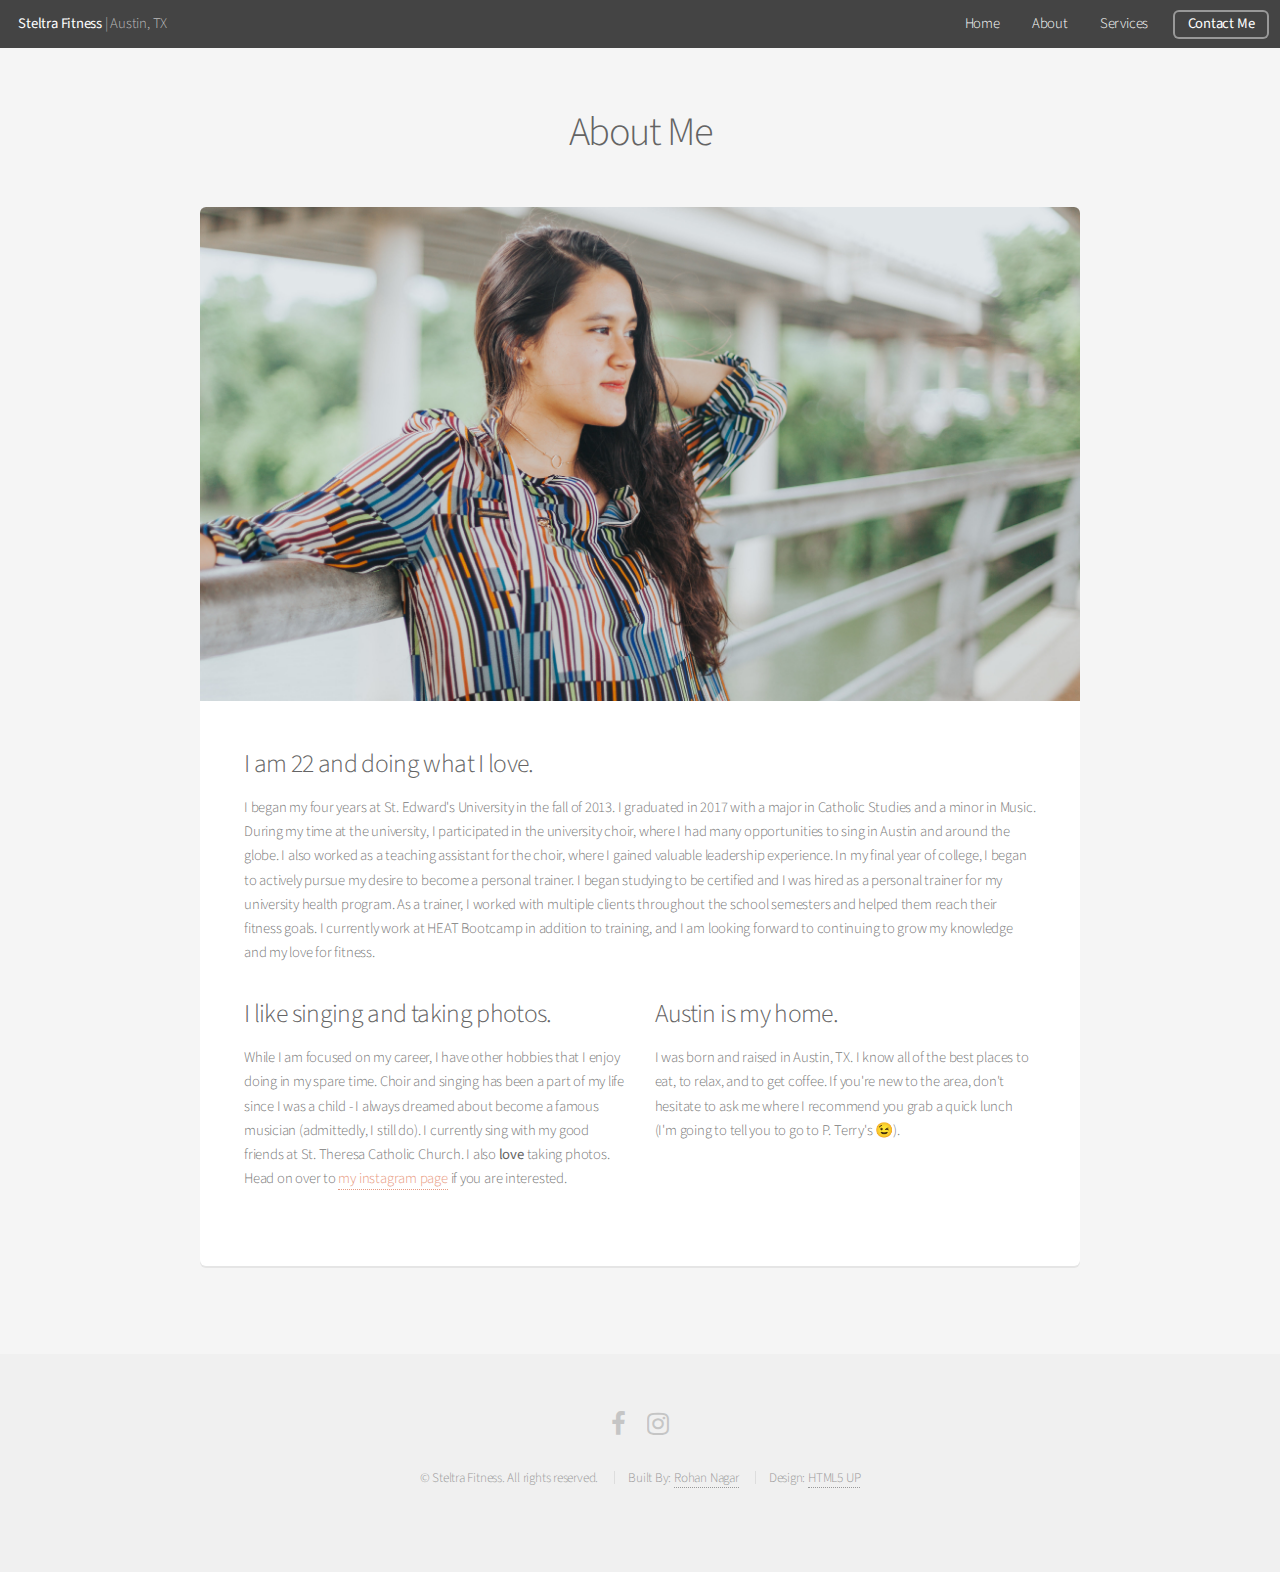
==== about.html @ d009f989 "Start on about and contact pages" ====
<!DOCTYPE HTML>
<!--
	Alpha by HTML5 UP
	html5up.net | @ajlkn
	Free for personal and commercial use under the CCA 3.0 license (html5up.net/license)
-->
<html>
	<head>
		<title>About | Steltra Fitness</title>
		<meta charset="utf-8" />
		<meta name="viewport" content="width=device-width, initial-scale=1" />
		<!--[if lte IE 8]><script src="assets/js/ie/html5shiv.js"></script><![endif]-->
		<link rel="stylesheet" href="assets/css/main.css" />
		<!--[if lte IE 8]><link rel="stylesheet" href="assets/css/ie8.css" /><![endif]-->
	</head>
	<body>
		<div id="page-wrapper">

			<!-- Header -->
				<header id="header">
					<h1><a href="index.html">Steltra Fitness</a> | Austin, TX</h1>
					<nav id="nav">
						<ul>
							<li><a href="index.html">Home</a></li>
							<li><a href="about.html">About</a></li>
							<li><a href="index.html">Services</a></li>
							<li><a href="contact.html" class="button">Contact Me</a></li>
						</ul>
					</nav>
				</header>

			<!-- Main -->
				<section id="main" class="container">
					<header>
						<h2>About Me</h2>
					</header>
					<div class="box">
						<span class="image featured"><img src="images/about.jpg" alt="" /></span>
						<h3>I am 22 and doing what I love.</h3>
						<p>I began my four years at St. Edward's University in the fall of 2013. I graduated in 2017 with a major in Catholic Studies and a minor in Music. During my time at the university, I participated in the university choir, where I had many opportunities to sing in Austin and around the globe. I also worked as a teaching assistant for the choir, where I gained valuable leadership experience. In my final year of college, I began to actively pursue my desire to become a personal trainer. I began studying to be certified and I was hired as a personal trainer for my university health program. As a trainer, I worked with multiple clients throughout the school semesters and helped them reach their fitness goals. I currently work at HEAT Bootcamp in addition to training, and I am looking forward to continuing to grow my knowledge and my love for fitness.</p>
						<div class="row">
							<div class="6u 12u(mobilep)">
								<h3>I like singing and taking photos.</h3>
								<p>While I am focused on my career, I have other hobbies that I enjoy doing in my spare time. Choir and singing has been a part of my life since I was a child - I always dreamed about become a famous musician (admittedly, I still do). I currently sing with my good friends at St. Theresa Catholic Church. I also <b>love</b> taking photos. Head on over to <a href="https://www.instagram.com/steltrafitness/">my instagram page</a> if you are interested.</p>
							</div>
							<div class="6u 12u(mobilep)">
								<h3>Austin is my home.</h3>
								<p>I was born and raised in Austin, TX. I know all of the best places to eat, to relax, and to get coffee. If you're new to the area, don't hesitate to ask me where I recommend you grab a quick lunch (I'm going to tell you to go to P. Terry's 😉).</p>
							</div>
						</div>
					</div>
				</section>

			<!-- Footer -->
				<footer id="footer">
					<ul class="icons">
						<li><a href="https://www.facebook.com/steltrafitness/" target="blank" class="icon fa-facebook"><span class="label">Facebook</span></a></li>
						<li><a href="https://www.instagram.com/steltrafitness/" target="blank" class="icon fa-instagram"><span class="label">Instagram</span></a></li>
					</ul>
					<ul class="copyright">
						<li>&copy; Steltra Fitness. All rights reserved.</li>
						<li>Built By: <a href="http://rohannagar.github.io">Rohan Nagar</a></li>
						<li>Design: <a href="http://html5up.net">HTML5 UP</a></li>
					</ul>
				</footer>

		</div>

		<!-- Scripts -->
			<script src="assets/js/jquery.min.js"></script>
			<script src="assets/js/jquery.dropotron.min.js"></script>
			<script src="assets/js/jquery.scrollgress.min.js"></script>
			<script src="assets/js/skel.min.js"></script>
			<script src="assets/js/util.js"></script>
			<!--[if lte IE 8]><script src="assets/js/ie/respond.min.js"></script><![endif]-->
			<script src="assets/js/main.js"></script>

	</body>
</html>
---- assets/css/main.css ----
@import url("font-awesome.min.css");
@import url("https://fonts.googleapis.com/css?family=Source+Sans+Pro:300,400,300italic,400italic");

/*
	Alpha by HTML5 UP
	html5up.net | @ajlkn
	Free for personal and commercial use under the CCA 3.0 license (html5up.net/license)
*/

/* Reset */

	html, body, div, span, applet, object, iframe, h1, h2, h3, h4, h5, h6, p, blockquote, pre, a, abbr, acronym, address, big, cite, code, del, dfn, em, img, ins, kbd, q, s, samp, small, strike, strong, sub, sup, tt, var, b, u, i, center, dl, dt, dd, ol, ul, li, fieldset, form, label, legend, table, caption, tbody, tfoot, thead, tr, th, td, article, aside, canvas, details, embed, figure, figcaption, footer, header, hgroup, menu, nav, output, ruby, section, summary, time, mark, audio, video {
		margin: 0;
		padding: 0;
		border: 0;
		font-size: 100%;
		font: inherit;
		vertical-align: baseline;
	}

	article, aside, details, figcaption, figure, footer, header, hgroup, menu, nav, section {
		display: block;
	}

	body {
		line-height: 1;
	}

	ol, ul {
		list-style: none;
	}

	blockquote, q {
		quotes: none;
	}

	blockquote:before, blockquote:after, q:before, q:after {
		content: '';
		content: none;
	}

	table {
		border-collapse: collapse;
		border-spacing: 0;
	}

	body {
		-webkit-text-size-adjust: none;
	}

/* Box Model */

	*, *:before, *:after {
		-moz-box-sizing: border-box;
		-webkit-box-sizing: border-box;
		box-sizing: border-box;
	}

/* Containers */

	.container {
		margin-left: auto;
		margin-right: auto;
	}

	.container.\31 25\25 {
		width: 100%;
		max-width: 75em;
		min-width: 60em;
	}

	.container.\37 5\25 {
		width: 45em;
	}

	.container.\35 0\25 {
		width: 30em;
	}

	.container.\32 5\25 {
		width: 15em;
	}

	.container {
		width: 60em;
	}

	@media screen and (max-width: 1680px) {

		.container.\31 25\25 {
			width: 100%;
			max-width: 75em;
			min-width: 60em;
		}

		.container.\37 5\25 {
			width: 45em;
		}

		.container.\35 0\25 {
			width: 30em;
		}

		.container.\32 5\25 {
			width: 15em;
		}

		.container {
			width: 60em;
		}

	}

	@media screen and (max-width: 1280px) {

		.container.\31 25\25 {
			width: 100%;
			max-width: 75em;
			min-width: 60em;
		}

		.container.\37 5\25 {
			width: 45em;
		}

		.container.\35 0\25 {
			width: 30em;
		}

		.container.\32 5\25 {
			width: 15em;
		}

		.container {
			width: 60em;
		}

	}

	@media screen and (max-width: 980px) {

		.container.\31 25\25 {
			width: 100%;
			max-width: 112.5%;
			min-width: 90%;
		}

		.container.\37 5\25 {
			width: 67.5%;
		}

		.container.\35 0\25 {
			width: 45%;
		}

		.container.\32 5\25 {
			width: 22.5%;
		}

		.container {
			width: 90%;
		}

	}

	@media screen and (max-width: 840px) {

		.container.\31 25\25 {
			width: 100%;
			max-width: 112.5%;
			min-width: 90%;
		}

		.container.\37 5\25 {
			width: 67.5%;
		}

		.container.\35 0\25 {
			width: 45%;
		}

		.container.\32 5\25 {
			width: 22.5%;
		}

		.container {
			width: 90% !important;
		}

	}

	@media screen and (max-width: 736px) {

		.container.\31 25\25 {
			width: 100%;
			max-width: 125%;
			min-width: 100%;
		}

		.container.\37 5\25 {
			width: 75%;
		}

		.container.\35 0\25 {
			width: 50%;
		}

		.container.\32 5\25 {
			width: 25%;
		}

		.container {
			width: 100% !important;
		}

	}

	@media screen and (max-width: 480px) {

		.container.\31 25\25 {
			width: 100%;
			max-width: 125%;
			min-width: 100%;
		}

		.container.\37 5\25 {
			width: 75%;
		}

		.container.\35 0\25 {
			width: 50%;
		}

		.container.\32 5\25 {
			width: 25%;
		}

		.container {
			width: 100% !important;
		}

	}

/* Grid */

	.row {
		border-bottom: solid 1px transparent;
		-moz-box-sizing: border-box;
		-webkit-box-sizing: border-box;
		box-sizing: border-box;
	}

	.row > * {
		float: left;
		-moz-box-sizing: border-box;
		-webkit-box-sizing: border-box;
		box-sizing: border-box;
	}

	.row:after, .row:before {
		content: '';
		display: block;
		clear: both;
		height: 0;
	}

	.row.uniform > * > :first-child {
		margin-top: 0;
	}

	.row.uniform > * > :last-child {
		margin-bottom: 0;
	}

	.row.\30 \25 > * {
		padding: 0 0 0 0em;
	}

	.row.\30 \25 {
		margin: 0 0 -1px 0em;
	}

	.row.uniform.\30 \25 > * {
		padding: 0em 0 0 0em;
	}

	.row.uniform.\30 \25 {
		margin: 0em 0 -1px 0em;
	}

	.row > * {
		padding: 0 0 0 2em;
	}

	.row {
		margin: 0 0 -1px -2em;
	}

	.row.uniform > * {
		padding: 2em 0 0 2em;
	}

	.row.uniform {
		margin: -2em 0 -1px -2em;
	}

	.row.\32 00\25 > * {
		padding: 0 0 0 4em;
	}

	.row.\32 00\25 {
		margin: 0 0 -1px -4em;
	}

	.row.uniform.\32 00\25 > * {
		padding: 4em 0 0 4em;
	}

	.row.uniform.\32 00\25 {
		margin: -4em 0 -1px -4em;
	}

	.row.\31 50\25 > * {
		padding: 0 0 0 3em;
	}

	.row.\31 50\25 {
		margin: 0 0 -1px -3em;
	}

	.row.uniform.\31 50\25 > * {
		padding: 3em 0 0 3em;
	}

	.row.uniform.\31 50\25 {
		margin: -3em 0 -1px -3em;
	}

	.row.\35 0\25 > * {
		padding: 0 0 0 1em;
	}

	.row.\35 0\25 {
		margin: 0 0 -1px -1em;
	}

	.row.uniform.\35 0\25 > * {
		padding: 1em 0 0 1em;
	}

	.row.uniform.\35 0\25 {
		margin: -1em 0 -1px -1em;
	}

	.row.\32 5\25 > * {
		padding: 0 0 0 0.5em;
	}

	.row.\32 5\25 {
		margin: 0 0 -1px -0.5em;
	}

	.row.uniform.\32 5\25 > * {
		padding: 0.5em 0 0 0.5em;
	}

	.row.uniform.\32 5\25 {
		margin: -0.5em 0 -1px -0.5em;
	}

	.\31 2u, .\31 2u\24 {
		width: 100%;
		clear: none;
		margin-left: 0;
	}

	.\31 1u, .\31 1u\24 {
		width: 91.6666666667%;
		clear: none;
		margin-left: 0;
	}

	.\31 0u, .\31 0u\24 {
		width: 83.3333333333%;
		clear: none;
		margin-left: 0;
	}

	.\39 u, .\39 u\24 {
		width: 75%;
		clear: none;
		margin-left: 0;
	}

	.\38 u, .\38 u\24 {
		width: 66.6666666667%;
		clear: none;
		margin-left: 0;
	}

	.\37 u, .\37 u\24 {
		width: 58.3333333333%;
		clear: none;
		margin-left: 0;
	}

	.\36 u, .\36 u\24 {
		width: 50%;
		clear: none;
		margin-left: 0;
	}

	.\35 u, .\35 u\24 {
		width: 41.6666666667%;
		clear: none;
		margin-left: 0;
	}

	.\34 u, .\34 u\24 {
		width: 33.3333333333%;
		clear: none;
		margin-left: 0;
	}

	.\33 u, .\33 u\24 {
		width: 25%;
		clear: none;
		margin-left: 0;
	}

	.\32 u, .\32 u\24 {
		width: 16.6666666667%;
		clear: none;
		margin-left: 0;
	}

	.\31 u, .\31 u\24 {
		width: 8.3333333333%;
		clear: none;
		margin-left: 0;
	}

	.\31 2u\24 + *,
	.\31 1u\24 + *,
	.\31 0u\24 + *,
	.\39 u\24 + *,
	.\38 u\24 + *,
	.\37 u\24 + *,
	.\36 u\24 + *,
	.\35 u\24 + *,
	.\34 u\24 + *,
	.\33 u\24 + *,
	.\32 u\24 + *,
	.\31 u\24 + * {
		clear: left;
	}

	.\-11u {
		margin-left: 91.66667%;
	}

	.\-10u {
		margin-left: 83.33333%;
	}

	.\-9u {
		margin-left: 75%;
	}

	.\-8u {
		margin-left: 66.66667%;
	}

	.\-7u {
		margin-left: 58.33333%;
	}

	.\-6u {
		margin-left: 50%;
	}

	.\-5u {
		margin-left: 41.66667%;
	}

	.\-4u {
		margin-left: 33.33333%;
	}

	.\-3u {
		margin-left: 25%;
	}

	.\-2u {
		margin-left: 16.66667%;
	}

	.\-1u {
		margin-left: 8.33333%;
	}

	@media screen and (max-width: 1680px) {

		.row > * {
			padding: 0 0 0 2em;
		}

		.row {
			margin: 0 0 -1px -2em;
		}

		.row.uniform > * {
			padding: 2em 0 0 2em;
		}

		.row.uniform {
			margin: -2em 0 -1px -2em;
		}

		.row.\32 00\25 > * {
			padding: 0 0 0 4em;
		}

		.row.\32 00\25 {
			margin: 0 0 -1px -4em;
		}

		.row.uniform.\32 00\25 > * {
			padding: 4em 0 0 4em;
		}

		.row.uniform.\32 00\25 {
			margin: -4em 0 -1px -4em;
		}

		.row.\31 50\25 > * {
			padding: 0 0 0 3em;
		}

		.row.\31 50\25 {
			margin: 0 0 -1px -3em;
		}

		.row.uniform.\31 50\25 > * {
			padding: 3em 0 0 3em;
		}

		.row.uniform.\31 50\25 {
			margin: -3em 0 -1px -3em;
		}

		.row.\35 0\25 > * {
			padding: 0 0 0 1em;
		}

		.row.\35 0\25 {
			margin: 0 0 -1px -1em;
		}

		.row.uniform.\35 0\25 > * {
			padding: 1em 0 0 1em;
		}

		.row.uniform.\35 0\25 {
			margin: -1em 0 -1px -1em;
		}

		.row.\32 5\25 > * {
			padding: 0 0 0 0.5em;
		}

		.row.\32 5\25 {
			margin: 0 0 -1px -0.5em;
		}

		.row.uniform.\32 5\25 > * {
			padding: 0.5em 0 0 0.5em;
		}

		.row.uniform.\32 5\25 {
			margin: -0.5em 0 -1px -0.5em;
		}

		.\31 2u\28wide\29, .\31 2u\24\28wide\29 {
			width: 100%;
			clear: none;
			margin-left: 0;
		}

		.\31 1u\28wide\29, .\31 1u\24\28wide\29 {
			width: 91.6666666667%;
			clear: none;
			margin-left: 0;
		}

		.\31 0u\28wide\29, .\31 0u\24\28wide\29 {
			width: 83.3333333333%;
			clear: none;
			margin-left: 0;
		}

		.\39 u\28wide\29, .\39 u\24\28wide\29 {
			width: 75%;
			clear: none;
			margin-left: 0;
		}

		.\38 u\28wide\29, .\38 u\24\28wide\29 {
			width: 66.6666666667%;
			clear: none;
			margin-left: 0;
		}

		.\37 u\28wide\29, .\37 u\24\28wide\29 {
			width: 58.3333333333%;
			clear: none;
			margin-left: 0;
		}

		.\36 u\28wide\29, .\36 u\24\28wide\29 {
			width: 50%;
			clear: none;
			margin-left: 0;
		}

		.\35 u\28wide\29, .\35 u\24\28wide\29 {
			width: 41.6666666667%;
			clear: none;
			margin-left: 0;
		}

		.\34 u\28wide\29, .\34 u\24\28wide\29 {
			width: 33.3333333333%;
			clear: none;
			margin-left: 0;
		}

		.\33 u\28wide\29, .\33 u\24\28wide\29 {
			width: 25%;
			clear: none;
			margin-left: 0;
		}

		.\32 u\28wide\29, .\32 u\24\28wide\29 {
			width: 16.6666666667%;
			clear: none;
			margin-left: 0;
		}

		.\31 u\28wide\29, .\31 u\24\28wide\29 {
			width: 8.3333333333%;
			clear: none;
			margin-left: 0;
		}

		.\31 2u\24\28wide\29 + *,
		.\31 1u\24\28wide\29 + *,
		.\31 0u\24\28wide\29 + *,
		.\39 u\24\28wide\29 + *,
		.\38 u\24\28wide\29 + *,
		.\37 u\24\28wide\29 + *,
		.\36 u\24\28wide\29 + *,
		.\35 u\24\28wide\29 + *,
		.\34 u\24\28wide\29 + *,
		.\33 u\24\28wide\29 + *,
		.\32 u\24\28wide\29 + *,
		.\31 u\24\28wide\29 + * {
			clear: left;
		}

		.\-11u\28wide\29 {
			margin-left: 91.66667%;
		}

		.\-10u\28wide\29 {
			margin-left: 83.33333%;
		}

		.\-9u\28wide\29 {
			margin-left: 75%;
		}

		.\-8u\28wide\29 {
			margin-left: 66.66667%;
		}

		.\-7u\28wide\29 {
			margin-left: 58.33333%;
		}

		.\-6u\28wide\29 {
			margin-left: 50%;
		}

		.\-5u\28wide\29 {
			margin-left: 41.66667%;
		}

		.\-4u\28wide\29 {
			margin-left: 33.33333%;
		}

		.\-3u\28wide\29 {
			margin-left: 25%;
		}

		.\-2u\28wide\29 {
			margin-left: 16.66667%;
		}

		.\-1u\28wide\29 {
			margin-left: 8.33333%;
		}

	}

	@media screen and (max-width: 1280px) {

		.row > * {
			padding: 0 0 0 2em;
		}

		.row {
			margin: 0 0 -1px -2em;
		}

		.row.uniform > * {
			padding: 2em 0 0 2em;
		}

		.row.uniform {
			margin: -2em 0 -1px -2em;
		}

		.row.\32 00\25 > * {
			padding: 0 0 0 4em;
		}

		.row.\32 00\25 {
			margin: 0 0 -1px -4em;
		}

		.row.uniform.\32 00\25 > * {
			padding: 4em 0 0 4em;
		}

		.row.uniform.\32 00\25 {
			margin: -4em 0 -1px -4em;
		}

		.row.\31 50\25 > * {
			padding: 0 0 0 3em;
		}

		.row.\31 50\25 {
			margin: 0 0 -1px -3em;
		}

		.row.uniform.\31 50\25 > * {
			padding: 3em 0 0 3em;
		}

		.row.uniform.\31 50\25 {
			margin: -3em 0 -1px -3em;
		}

		.row.\35 0\25 > * {
			padding: 0 0 0 1em;
		}

		.row.\35 0\25 {
			margin: 0 0 -1px -1em;
		}

		.row.uniform.\35 0\25 > * {
			padding: 1em 0 0 1em;
		}

		.row.uniform.\35 0\25 {
			margin: -1em 0 -1px -1em;
		}

		.row.\32 5\25 > * {
			padding: 0 0 0 0.5em;
		}

		.row.\32 5\25 {
			margin: 0 0 -1px -0.5em;
		}

		.row.uniform.\32 5\25 > * {
			padding: 0.5em 0 0 0.5em;
		}

		.row.uniform.\32 5\25 {
			margin: -0.5em 0 -1px -0.5em;
		}

		.\31 2u\28normal\29, .\31 2u\24\28normal\29 {
			width: 100%;
			clear: none;
			margin-left: 0;
		}

		.\31 1u\28normal\29, .\31 1u\24\28normal\29 {
			width: 91.6666666667%;
			clear: none;
			margin-left: 0;
		}

		.\31 0u\28normal\29, .\31 0u\24\28normal\29 {
			width: 83.3333333333%;
			clear: none;
			margin-left: 0;
		}

		.\39 u\28normal\29, .\39 u\24\28normal\29 {
			width: 75%;
			clear: none;
			margin-left: 0;
		}

		.\38 u\28normal\29, .\38 u\24\28normal\29 {
			width: 66.6666666667%;
			clear: none;
			margin-left: 0;
		}

		.\37 u\28normal\29, .\37 u\24\28normal\29 {
			width: 58.3333333333%;
			clear: none;
			margin-left: 0;
		}

		.\36 u\28normal\29, .\36 u\24\28normal\29 {
			width: 50%;
			clear: none;
			margin-left: 0;
		}

		.\35 u\28normal\29, .\35 u\24\28normal\29 {
			width: 41.6666666667%;
			clear: none;
			margin-left: 0;
		}

		.\34 u\28normal\29, .\34 u\24\28normal\29 {
			width: 33.3333333333%;
			clear: none;
			margin-left: 0;
		}

		.\33 u\28normal\29, .\33 u\24\28normal\29 {
			width: 25%;
			clear: none;
			margin-left: 0;
		}

		.\32 u\28normal\29, .\32 u\24\28normal\29 {
			width: 16.6666666667%;
			clear: none;
			margin-left: 0;
		}

		.\31 u\28normal\29, .\31 u\24\28normal\29 {
			width: 8.3333333333%;
			clear: none;
			margin-left: 0;
		}

		.\31 2u\24\28normal\29 + *,
		.\31 1u\24\28normal\29 + *,
		.\31 0u\24\28normal\29 + *,
		.\39 u\24\28normal\29 + *,
		.\38 u\24\28normal\29 + *,
		.\37 u\24\28normal\29 + *,
		.\36 u\24\28normal\29 + *,
		.\35 u\24\28normal\29 + *,
		.\34 u\24\28normal\29 + *,
		.\33 u\24\28normal\29 + *,
		.\32 u\24\28normal\29 + *,
		.\31 u\24\28normal\29 + * {
			clear: left;
		}

		.\-11u\28normal\29 {
			margin-left: 91.66667%;
		}

		.\-10u\28normal\29 {
			margin-left: 83.33333%;
		}

		.\-9u\28normal\29 {
			margin-left: 75%;
		}

		.\-8u\28normal\29 {
			margin-left: 66.66667%;
		}

		.\-7u\28normal\29 {
			margin-left: 58.33333%;
		}

		.\-6u\28normal\29 {
			margin-left: 50%;
		}

		.\-5u\28normal\29 {
			margin-left: 41.66667%;
		}

		.\-4u\28normal\29 {
			margin-left: 33.33333%;
		}

		.\-3u\28normal\29 {
			margin-left: 25%;
		}

		.\-2u\28normal\29 {
			margin-left: 16.66667%;
		}

		.\-1u\28normal\29 {
			margin-left: 8.33333%;
		}

	}

	@media screen and (max-width: 980px) {

		.row > * {
			padding: 0 0 0 2em;
		}

		.row {
			margin: 0 0 -1px -2em;
		}

		.row.uniform > * {
			padding: 2em 0 0 2em;
		}

		.row.uniform {
			margin: -2em 0 -1px -2em;
		}

		.row.\32 00\25 > * {
			padding: 0 0 0 4em;
		}

		.row.\32 00\25 {
			margin: 0 0 -1px -4em;
		}

		.row.uniform.\32 00\25 > * {
			padding: 4em 0 0 4em;
		}

		.row.uniform.\32 00\25 {
			margin: -4em 0 -1px -4em;
		}

		.row.\31 50\25 > * {
			padding: 0 0 0 3em;
		}

		.row.\31 50\25 {
			margin: 0 0 -1px -3em;
		}

		.row.uniform.\31 50\25 > * {
			padding: 3em 0 0 3em;
		}

		.row.uniform.\31 50\25 {
			margin: -3em 0 -1px -3em;
		}

		.row.\35 0\25 > * {
			padding: 0 0 0 1em;
		}

		.row.\35 0\25 {
			margin: 0 0 -1px -1em;
		}

		.row.uniform.\35 0\25 > * {
			padding: 1em 0 0 1em;
		}

		.row.uniform.\35 0\25 {
			margin: -1em 0 -1px -1em;
		}

		.row.\32 5\25 > * {
			padding: 0 0 0 0.5em;
		}

		.row.\32 5\25 {
			margin: 0 0 -1px -0.5em;
		}

		.row.uniform.\32 5\25 > * {
			padding: 0.5em 0 0 0.5em;
		}

		.row.uniform.\32 5\25 {
			margin: -0.5em 0 -1px -0.5em;
		}

		.\31 2u\28narrow\29, .\31 2u\24\28narrow\29 {
			width: 100%;
			clear: none;
			margin-left: 0;
		}

		.\31 1u\28narrow\29, .\31 1u\24\28narrow\29 {
			width: 91.6666666667%;
			clear: none;
			margin-left: 0;
		}

		.\31 0u\28narrow\29, .\31 0u\24\28narrow\29 {
			width: 83.3333333333%;
			clear: none;
			margin-left: 0;
		}

		.\39 u\28narrow\29, .\39 u\24\28narrow\29 {
			width: 75%;
			clear: none;
			margin-left: 0;
		}

		.\38 u\28narrow\29, .\38 u\24\28narrow\29 {
			width: 66.6666666667%;
			clear: none;
			margin-left: 0;
		}

		.\37 u\28narrow\29, .\37 u\24\28narrow\29 {
			width: 58.3333333333%;
			clear: none;
			margin-left: 0;
		}

		.\36 u\28narrow\29, .\36 u\24\28narrow\29 {
			width: 50%;
			clear: none;
			margin-left: 0;
		}

		.\35 u\28narrow\29, .\35 u\24\28narrow\29 {
			width: 41.6666666667%;
			clear: none;
			margin-left: 0;
		}

		.\34 u\28narrow\29, .\34 u\24\28narrow\29 {
			width: 33.3333333333%;
			clear: none;
			margin-left: 0;
		}

		.\33 u\28narrow\29, .\33 u\24\28narrow\29 {
			width: 25%;
			clear: none;
			margin-left: 0;
		}

		.\32 u\28narrow\29, .\32 u\24\28narrow\29 {
			width: 16.6666666667%;
			clear: none;
			margin-left: 0;
		}

		.\31 u\28narrow\29, .\31 u\24\28narrow\29 {
			width: 8.3333333333%;
			clear: none;
			margin-left: 0;
		}

		.\31 2u\24\28narrow\29 + *,
		.\31 1u\24\28narrow\29 + *,
		.\31 0u\24\28narrow\29 + *,
		.\39 u\24\28narrow\29 + *,
		.\38 u\24\28narrow\29 + *,
		.\37 u\24\28narrow\29 + *,
		.\36 u\24\28narrow\29 + *,
		.\35 u\24\28narrow\29 + *,
		.\34 u\24\28narrow\29 + *,
		.\33 u\24\28narrow\29 + *,
		.\32 u\24\28narrow\29 + *,
		.\31 u\24\28narrow\29 + * {
			clear: left;
		}

		.\-11u\28narrow\29 {
			margin-left: 91.66667%;
		}

		.\-10u\28narrow\29 {
			margin-left: 83.33333%;
		}

		.\-9u\28narrow\29 {
			margin-left: 75%;
		}

		.\-8u\28narrow\29 {
			margin-left: 66.66667%;
		}

		.\-7u\28narrow\29 {
			margin-left: 58.33333%;
		}

		.\-6u\28narrow\29 {
			margin-left: 50%;
		}

		.\-5u\28narrow\29 {
			margin-left: 41.66667%;
		}

		.\-4u\28narrow\29 {
			margin-left: 33.33333%;
		}

		.\-3u\28narrow\29 {
			margin-left: 25%;
		}

		.\-2u\28narrow\29 {
			margin-left: 16.66667%;
		}

		.\-1u\28narrow\29 {
			margin-left: 8.33333%;
		}

	}

	@media screen and (max-width: 840px) {

		.row > * {
			padding: 0 0 0 2em;
		}

		.row {
			margin: 0 0 -1px -2em;
		}

		.row.uniform > * {
			padding: 2em 0 0 2em;
		}

		.row.uniform {
			margin: -2em 0 -1px -2em;
		}

		.row.\32 00\25 > * {
			padding: 0 0 0 4em;
		}

		.row.\32 00\25 {
			margin: 0 0 -1px -4em;
		}

		.row.uniform.\32 00\25 > * {
			padding: 4em 0 0 4em;
		}

		.row.uniform.\32 00\25 {
			margin: -4em 0 -1px -4em;
		}

		.row.\31 50\25 > * {
			padding: 0 0 0 3em;
		}

		.row.\31 50\25 {
			margin: 0 0 -1px -3em;
		}

		.row.uniform.\31 50\25 > * {
			padding: 3em 0 0 3em;
		}

		.row.uniform.\31 50\25 {
			margin: -3em 0 -1px -3em;
		}

		.row.\35 0\25 > * {
			padding: 0 0 0 1em;
		}

		.row.\35 0\25 {
			margin: 0 0 -1px -1em;
		}

		.row.uniform.\35 0\25 > * {
			padding: 1em 0 0 1em;
		}

		.row.uniform.\35 0\25 {
			margin: -1em 0 -1px -1em;
		}

		.row.\32 5\25 > * {
			padding: 0 0 0 0.5em;
		}

		.row.\32 5\25 {
			margin: 0 0 -1px -0.5em;
		}

		.row.uniform.\32 5\25 > * {
			padding: 0.5em 0 0 0.5em;
		}

		.row.uniform.\32 5\25 {
			margin: -0.5em 0 -1px -0.5em;
		}

		.\31 2u\28narrower\29, .\31 2u\24\28narrower\29 {
			width: 100%;
			clear: none;
			margin-left: 0;
		}

		.\31 1u\28narrower\29, .\31 1u\24\28narrower\29 {
			width: 91.6666666667%;
			clear: none;
			margin-left: 0;
		}

		.\31 0u\28narrower\29, .\31 0u\24\28narrower\29 {
			width: 83.3333333333%;
			clear: none;
			margin-left: 0;
		}

		.\39 u\28narrower\29, .\39 u\24\28narrower\29 {
			width: 75%;
			clear: none;
			margin-left: 0;
		}

		.\38 u\28narrower\29, .\38 u\24\28narrower\29 {
			width: 66.6666666667%;
			clear: none;
			margin-left: 0;
		}

		.\37 u\28narrower\29, .\37 u\24\28narrower\29 {
			width: 58.3333333333%;
			clear: none;
			margin-left: 0;
		}

		.\36 u\28narrower\29, .\36 u\24\28narrower\29 {
			width: 50%;
			clear: none;
			margin-left: 0;
		}

		.\35 u\28narrower\29, .\35 u\24\28narrower\29 {
			width: 41.6666666667%;
			clear: none;
			margin-left: 0;
		}

		.\34 u\28narrower\29, .\34 u\24\28narrower\29 {
			width: 33.3333333333%;
			clear: none;
			margin-left: 0;
		}

		.\33 u\28narrower\29, .\33 u\24\28narrower\29 {
			width: 25%;
			clear: none;
			margin-left: 0;
		}

		.\32 u\28narrower\29, .\32 u\24\28narrower\29 {
			width: 16.6666666667%;
			clear: none;
			margin-left: 0;
		}

		.\31 u\28narrower\29, .\31 u\24\28narrower\29 {
			width: 8.3333333333%;
			clear: none;
			margin-left: 0;
		}

		.\31 2u\24\28narrower\29 + *,
		.\31 1u\24\28narrower\29 + *,
		.\31 0u\24\28narrower\29 + *,
		.\39 u\24\28narrower\29 + *,
		.\38 u\24\28narrower\29 + *,
		.\37 u\24\28narrower\29 + *,
		.\36 u\24\28narrower\29 + *,
		.\35 u\24\28narrower\29 + *,
		.\34 u\24\28narrower\29 + *,
		.\33 u\24\28narrower\29 + *,
		.\32 u\24\28narrower\29 + *,
		.\31 u\24\28narrower\29 + * {
			clear: left;
		}

		.\-11u\28narrower\29 {
			margin-left: 91.66667%;
		}

		.\-10u\28narrower\29 {
			margin-left: 83.33333%;
		}

		.\-9u\28narrower\29 {
			margin-left: 75%;
		}

		.\-8u\28narrower\29 {
			margin-left: 66.66667%;
		}

		.\-7u\28narrower\29 {
			margin-left: 58.33333%;
		}

		.\-6u\28narrower\29 {
			margin-left: 50%;
		}

		.\-5u\28narrower\29 {
			margin-left: 41.66667%;
		}

		.\-4u\28narrower\29 {
			margin-left: 33.33333%;
		}

		.\-3u\28narrower\29 {
			margin-left: 25%;
		}

		.\-2u\28narrower\29 {
			margin-left: 16.66667%;
		}

		.\-1u\28narrower\29 {
			margin-left: 8.33333%;
		}

	}

	@media screen and (max-width: 736px) {

		.row > * {
			padding: 0 0 0 2em;
		}

		.row {
			margin: 0 0 -1px -2em;
		}

		.row.uniform > * {
			padding: 2em 0 0 2em;
		}

		.row.uniform {
			margin: -2em 0 -1px -2em;
		}

		.row.\32 00\25 > * {
			padding: 0 0 0 4em;
		}

		.row.\32 00\25 {
			margin: 0 0 -1px -4em;
		}

		.row.uniform.\32 00\25 > * {
			padding: 4em 0 0 4em;
		}

		.row.uniform.\32 00\25 {
			margin: -4em 0 -1px -4em;
		}

		.row.\31 50\25 > * {
			padding: 0 0 0 3em;
		}

		.row.\31 50\25 {
			margin: 0 0 -1px -3em;
		}

		.row.uniform.\31 50\25 > * {
			padding: 3em 0 0 3em;
		}

		.row.uniform.\31 50\25 {
			margin: -3em 0 -1px -3em;
		}

		.row.\35 0\25 > * {
			padding: 0 0 0 1em;
		}

		.row.\35 0\25 {
			margin: 0 0 -1px -1em;
		}

		.row.uniform.\35 0\25 > * {
			padding: 1em 0 0 1em;
		}

		.row.uniform.\35 0\25 {
			margin: -1em 0 -1px -1em;
		}

		.row.\32 5\25 > * {
			padding: 0 0 0 0.5em;
		}

		.row.\32 5\25 {
			margin: 0 0 -1px -0.5em;
		}

		.row.uniform.\32 5\25 > * {
			padding: 0.5em 0 0 0.5em;
		}

		.row.uniform.\32 5\25 {
			margin: -0.5em 0 -1px -0.5em;
		}

		.\31 2u\28mobile\29, .\31 2u\24\28mobile\29 {
			width: 100%;
			clear: none;
			margin-left: 0;
		}

		.\31 1u\28mobile\29, .\31 1u\24\28mobile\29 {
			width: 91.6666666667%;
			clear: none;
			margin-left: 0;
		}

		.\31 0u\28mobile\29, .\31 0u\24\28mobile\29 {
			width: 83.3333333333%;
			clear: none;
			margin-left: 0;
		}

		.\39 u\28mobile\29, .\39 u\24\28mobile\29 {
			width: 75%;
			clear: none;
			margin-left: 0;
		}

		.\38 u\28mobile\29, .\38 u\24\28mobile\29 {
			width: 66.6666666667%;
			clear: none;
			margin-left: 0;
		}

		.\37 u\28mobile\29, .\37 u\24\28mobile\29 {
			width: 58.3333333333%;
			clear: none;
			margin-left: 0;
		}

		.\36 u\28mobile\29, .\36 u\24\28mobile\29 {
			width: 50%;
			clear: none;
			margin-left: 0;
		}

		.\35 u\28mobile\29, .\35 u\24\28mobile\29 {
			width: 41.6666666667%;
			clear: none;
			margin-left: 0;
		}

		.\34 u\28mobile\29, .\34 u\24\28mobile\29 {
			width: 33.3333333333%;
			clear: none;
			margin-left: 0;
		}

		.\33 u\28mobile\29, .\33 u\24\28mobile\29 {
			width: 25%;
			clear: none;
			margin-left: 0;
		}

		.\32 u\28mobile\29, .\32 u\24\28mobile\29 {
			width: 16.6666666667%;
			clear: none;
			margin-left: 0;
		}

		.\31 u\28mobile\29, .\31 u\24\28mobile\29 {
			width: 8.3333333333%;
			clear: none;
			margin-left: 0;
		}

		.\31 2u\24\28mobile\29 + *,
		.\31 1u\24\28mobile\29 + *,
		.\31 0u\24\28mobile\29 + *,
		.\39 u\24\28mobile\29 + *,
		.\38 u\24\28mobile\29 + *,
		.\37 u\24\28mobile\29 + *,
		.\36 u\24\28mobile\29 + *,
		.\35 u\24\28mobile\29 + *,
		.\34 u\24\28mobile\29 + *,
		.\33 u\24\28mobile\29 + *,
		.\32 u\24\28mobile\29 + *,
		.\31 u\24\28mobile\29 + * {
			clear: left;
		}

		.\-11u\28mobile\29 {
			margin-left: 91.66667%;
		}

		.\-10u\28mobile\29 {
			margin-left: 83.33333%;
		}

		.\-9u\28mobile\29 {
			margin-left: 75%;
		}

		.\-8u\28mobile\29 {
			margin-left: 66.66667%;
		}

		.\-7u\28mobile\29 {
			margin-left: 58.33333%;
		}

		.\-6u\28mobile\29 {
			margin-left: 50%;
		}

		.\-5u\28mobile\29 {
			margin-left: 41.66667%;
		}

		.\-4u\28mobile\29 {
			margin-left: 33.33333%;
		}

		.\-3u\28mobile\29 {
			margin-left: 25%;
		}

		.\-2u\28mobile\29 {
			margin-left: 16.66667%;
		}

		.\-1u\28mobile\29 {
			margin-left: 8.33333%;
		}

	}

	@media screen and (max-width: 480px) {

		.row > * {
			padding: 0 0 0 2em;
		}

		.row {
			margin: 0 0 -1px -2em;
		}

		.row.uniform > * {
			padding: 2em 0 0 2em;
		}

		.row.uniform {
			margin: -2em 0 -1px -2em;
		}

		.row.\32 00\25 > * {
			padding: 0 0 0 4em;
		}

		.row.\32 00\25 {
			margin: 0 0 -1px -4em;
		}

		.row.uniform.\32 00\25 > * {
			padding: 4em 0 0 4em;
		}

		.row.uniform.\32 00\25 {
			margin: -4em 0 -1px -4em;
		}

		.row.\31 50\25 > * {
			padding: 0 0 0 3em;
		}

		.row.\31 50\25 {
			margin: 0 0 -1px -3em;
		}

		.row.uniform.\31 50\25 > * {
			padding: 3em 0 0 3em;
		}

		.row.uniform.\31 50\25 {
			margin: -3em 0 -1px -3em;
		}

		.row.\35 0\25 > * {
			padding: 0 0 0 1em;
		}

		.row.\35 0\25 {
			margin: 0 0 -1px -1em;
		}

		.row.uniform.\35 0\25 > * {
			padding: 1em 0 0 1em;
		}

		.row.uniform.\35 0\25 {
			margin: -1em 0 -1px -1em;
		}

		.row.\32 5\25 > * {
			padding: 0 0 0 0.5em;
		}

		.row.\32 5\25 {
			margin: 0 0 -1px -0.5em;
		}

		.row.uniform.\32 5\25 > * {
			padding: 0.5em 0 0 0.5em;
		}

		.row.uniform.\32 5\25 {
			margin: -0.5em 0 -1px -0.5em;
		}

		.\31 2u\28mobilep\29, .\31 2u\24\28mobilep\29 {
			width: 100%;
			clear: none;
			margin-left: 0;
		}

		.\31 1u\28mobilep\29, .\31 1u\24\28mobilep\29 {
			width: 91.6666666667%;
			clear: none;
			margin-left: 0;
		}

		.\31 0u\28mobilep\29, .\31 0u\24\28mobilep\29 {
			width: 83.3333333333%;
			clear: none;
			margin-left: 0;
		}

		.\39 u\28mobilep\29, .\39 u\24\28mobilep\29 {
			width: 75%;
			clear: none;
			margin-left: 0;
		}

		.\38 u\28mobilep\29, .\38 u\24\28mobilep\29 {
			width: 66.6666666667%;
			clear: none;
			margin-left: 0;
		}

		.\37 u\28mobilep\29, .\37 u\24\28mobilep\29 {
			width: 58.3333333333%;
			clear: none;
			margin-left: 0;
		}

		.\36 u\28mobilep\29, .\36 u\24\28mobilep\29 {
			width: 50%;
			clear: none;
			margin-left: 0;
		}

		.\35 u\28mobilep\29, .\35 u\24\28mobilep\29 {
			width: 41.6666666667%;
			clear: none;
			margin-left: 0;
		}

		.\34 u\28mobilep\29, .\34 u\24\28mobilep\29 {
			width: 33.3333333333%;
			clear: none;
			margin-left: 0;
		}

		.\33 u\28mobilep\29, .\33 u\24\28mobilep\29 {
			width: 25%;
			clear: none;
			margin-left: 0;
		}

		.\32 u\28mobilep\29, .\32 u\24\28mobilep\29 {
			width: 16.6666666667%;
			clear: none;
			margin-left: 0;
		}

		.\31 u\28mobilep\29, .\31 u\24\28mobilep\29 {
			width: 8.3333333333%;
			clear: none;
			margin-left: 0;
		}

		.\31 2u\24\28mobilep\29 + *,
		.\31 1u\24\28mobilep\29 + *,
		.\31 0u\24\28mobilep\29 + *,
		.\39 u\24\28mobilep\29 + *,
		.\38 u\24\28mobilep\29 + *,
		.\37 u\24\28mobilep\29 + *,
		.\36 u\24\28mobilep\29 + *,
		.\35 u\24\28mobilep\29 + *,
		.\34 u\24\28mobilep\29 + *,
		.\33 u\24\28mobilep\29 + *,
		.\32 u\24\28mobilep\29 + *,
		.\31 u\24\28mobilep\29 + * {
			clear: left;
		}

		.\-11u\28mobilep\29 {
			margin-left: 91.66667%;
		}

		.\-10u\28mobilep\29 {
			margin-left: 83.33333%;
		}

		.\-9u\28mobilep\29 {
			margin-left: 75%;
		}

		.\-8u\28mobilep\29 {
			margin-left: 66.66667%;
		}

		.\-7u\28mobilep\29 {
			margin-left: 58.33333%;
		}

		.\-6u\28mobilep\29 {
			margin-left: 50%;
		}

		.\-5u\28mobilep\29 {
			margin-left: 41.66667%;
		}

		.\-4u\28mobilep\29 {
			margin-left: 33.33333%;
		}

		.\-3u\28mobilep\29 {
			margin-left: 25%;
		}

		.\-2u\28mobilep\29 {
			margin-left: 16.66667%;
		}

		.\-1u\28mobilep\29 {
			margin-left: 8.33333%;
		}

	}

/* Basic */

	body {
		background: #f5f5f5;
	}

	body, input, select, textarea {
		color: #777;
		font-family: "Source Sans Pro", sans-serif;
		font-size: 16pt;
		font-weight: 300;
		line-height: 1.65em;
		letter-spacing: -0.015em;
	}

	a {
		-moz-transition: color 0.2s ease-in-out, border-bottom-color 0.2s ease-in-out;
		-webkit-transition: color 0.2s ease-in-out, border-bottom-color 0.2s ease-in-out;
		-ms-transition: color 0.2s ease-in-out, border-bottom-color 0.2s ease-in-out;
		transition: color 0.2s ease-in-out, border-bottom-color 0.2s ease-in-out;
		border-bottom: dotted 1px;
		color: #e89980;
		text-decoration: none;
	}

		a:hover {
			border-bottom-color: transparent;
		}

	strong, b {
		color: #646464;
		font-weight: 400;
	}

	em, i {
		font-style: italic;
	}

	p {
		margin: 0 0 2em 0;
	}

	h1, h2, h3, h4, h5, h6 {
		color: #646464;
		font-weight: 300;
		line-height: 1em;
		margin: 0 0 0.5em 0;
	}

		h1 a, h2 a, h3 a, h4 a, h5 a, h6 a {
			color: inherit;
			text-decoration: none;
		}

	h2 {
		font-size: 2.25em;
		line-height: 1.5em;
		letter-spacing: -0.035em;
	}

	h3 {
		font-size: 1.75em;
		line-height: 1.5em;
		letter-spacing: -0.025em;
	}

	h4 {
		font-size: 1.1em;
		line-height: 1.5em;
		letter-spacing: 0;
	}

	h5 {
		font-size: 0.9em;
		line-height: 1.5em;
		letter-spacing: 0;
	}

	h6 {
		font-size: 0.7em;
		line-height: 1.5em;
		letter-spacing: 0;
	}

	sub {
		font-size: 0.8em;
		position: relative;
		top: 0.5em;
	}

	sup {
		font-size: 0.8em;
		position: relative;
		top: -0.5em;
	}

	hr {
		border: 0;
		border-bottom: solid 2px #e5e5e5;
		margin: 2em 0;
	}

		hr.major {
			margin: 3em 0;
		}

	blockquote {
		border-left: solid 4px #e5e5e5;
		font-style: italic;
		margin: 0 0 2em 0;
		padding: 0.5em 0 0.5em 2em;
	}

	pre {
		-webkit-overflow-scrolling: touch;
		background: #f8f8f8;
		border-radius: 6px;
		border: solid 1px #e5e5e5;
		font-family: monospace;
		font-size: 0.9em;
		line-height: 1.75em;
		margin: 0 0 2em 0;
		overflow-x: auto;
		padding: 1em 1.5em;
	}

	code {
		background: #f8f8f8;
		border-radius: 6px;
		border: solid 1px #e5e5e5;
		font-family: monospace;
		font-size: 0.9em;
		margin: 0 0.25em;
		padding: 0.25em 0.65em;
	}

	.align-left {
		text-align: left;
	}

	.align-center {
		text-align: center;
	}

	.align-right {
		text-align: right;
	}

/* Section/Article */

	section.special, article.special {
		text-align: center;
	}

	header p {
		color: #999;
		position: relative;
		margin: 0 0 1.5em 0;
		font-style: italic;
	}

	header h2 + p {
		font-size: 1.25em;
		margin-top: -1em;
		line-height: 1.5em;
	}

	header h3 + p {
		font-size: 1.1em;
		margin-top: -0.85em;
		line-height: 1.5em;
	}

	header h4 + p,
	header h5 + p,
	header h6 + p {
		font-size: 0.8em;
		margin-top: -0.5em;
		line-height: 1.5em;
	}

	header.major {
		padding: 1em 0;
		text-align: center;
	}

		header.major h2 {
			margin: 0;
		}

		header.major p {
			display: inline-block;
			border-top: solid 2px #e5e5e5;
			color: #777;
			margin: 1.5em 0 0 0;
			padding: 1.5em 0 0 0;
			font-style: normal;
		}

/* Form */

	form {
		margin: 0 0 2em 0;
	}

	label {
		color: #646464;
		display: block;
		font-size: 0.9em;
		font-weight: 300;
		margin: 0 0 1em 0;
	}

	input[type="text"],
	input[type="password"],
	input[type="email"],
	select,
	textarea {
		-moz-appearance: none;
		-webkit-appearance: none;
		-ms-appearance: none;
		appearance: none;
		background: #f8f8f8;
		border-radius: 6px;
		border: solid 1px #e5e5e5;
		color: inherit;
		display: block;
		outline: 0;
		padding: 0 1em;
		text-decoration: none;
		width: 100%;
	}

		input[type="text"]:invalid,
		input[type="password"]:invalid,
		input[type="email"]:invalid,
		select:invalid,
		textarea:invalid {
			box-shadow: none;
		}

		input[type="text"]:focus,
		input[type="password"]:focus,
		input[type="email"]:focus,
		select:focus,
		textarea:focus {
			border-color: #e89980;
			box-shadow: 0 0 0 2px #e89980;
		}

	.select-wrapper {
		text-decoration: none;
		display: block;
		position: relative;
	}

		.select-wrapper:before {
			-moz-osx-font-smoothing: grayscale;
			-webkit-font-smoothing: antialiased;
			font-family: FontAwesome;
			font-style: normal;
			font-weight: normal;
			text-transform: none !important;
		}

		.select-wrapper:before {
			color: #e5e5e5;
			content: '\f078';
			display: block;
			height: 3em;
			line-height: 3em;
			pointer-events: none;
			position: absolute;
			right: 0;
			text-align: center;
			top: 0;
			width: 3em;
		}

		.select-wrapper select::-ms-expand {
			display: none;
		}

	input[type="text"],
	input[type="password"],
	input[type="email"],
	select {
		height: 3em;
	}

	textarea {
		padding: 0.75em 1em;
	}

	input[type="checkbox"],
	input[type="radio"] {
		-moz-appearance: none;
		-webkit-appearance: none;
		-ms-appearance: none;
		appearance: none;
		display: block;
		float: left;
		margin-right: -2em;
		opacity: 0;
		width: 1em;
		z-index: -1;
	}

		input[type="checkbox"] + label,
		input[type="radio"] + label {
			text-decoration: none;
			color: #777;
			cursor: pointer;
			display: inline-block;
			font-size: 1em;
			font-weight: 300;
			padding-left: 2.55em;
			padding-right: 0.75em;
			position: relative;
		}

			input[type="checkbox"] + label:before,
			input[type="radio"] + label:before {
				-moz-osx-font-smoothing: grayscale;
				-webkit-font-smoothing: antialiased;
				font-family: FontAwesome;
				font-style: normal;
				font-weight: normal;
				text-transform: none !important;
			}

			input[type="checkbox"] + label:before,
			input[type="radio"] + label:before {
				background: #f8f8f8;
				border-radius: 6px;
				border: solid 1px #e5e5e5;
				content: '';
				display: inline-block;
				height: 1.8em;
				left: 0;
				line-height: 1.725em;
				position: absolute;
				text-align: center;
				top: 0;
				width: 1.8em;
			}

		input[type="checkbox"]:checked + label:before,
		input[type="radio"]:checked + label:before {
			background: #666;
			border-color: #666;
			color: #ffffff;
			content: '\f00c';
		}

		input[type="checkbox"]:focus + label:before,
		input[type="radio"]:focus + label:before {
			border-color: #e89980;
			box-shadow: 0 0 0 1px #e89980;
		}

	input[type="checkbox"] + label:before {
		border-radius: 6px;
	}

	input[type="radio"] + label:before {
		border-radius: 100%;
	}

	::-webkit-input-placeholder {
		color: #999 !important;
		opacity: 1.0;
	}

	:-moz-placeholder {
		color: #999 !important;
		opacity: 1.0;
	}

	::-moz-placeholder {
		color: #999 !important;
		opacity: 1.0;
	}

	:-ms-input-placeholder {
		color: #999 !important;
		opacity: 1.0;
	}

	.formerize-placeholder {
		color: #999 !important;
		opacity: 1.0;
	}

/* Box */

	.box {
		background: #fff;
		border-radius: 6px;
		box-shadow: 0 2px 0 0 #e5e5e5;
		margin: 0 0 2em 0;
		padding: 3em;
	}

		.box > :last-child {
			margin-bottom: 0;
		}

		.box.alt {
			background: none !important;
			border-radius: 0 !important;
			box-shadow: none !important;
			margin: 0 0 2em 0;
			padding: 0 !important;
		}

		.box.features .features-row {
			border-top: solid 2px #e5e5e5;
			position: relative;
		}

			.box.features .features-row:after {
				clear: both;
				content: '';
				display: block;
			}

			.box.features .features-row section {
				float: left;
				padding: 3em;
				width: 50%;
			}

				.box.features .features-row section :last-child {
					margin-bottom: 0;
				}

				.box.features .features-row section:nth-child(2n) {
					padding-right: 0;
				}

					.box.features .features-row section:nth-child(2n):before {
						background: #e5e5e5;
						content: '';
						display: block;
						height: 100%;
						margin-left: -3em;
						position: absolute;
						top: 0;
						width: 2px;
					}

				.box.features .features-row section:nth-child(2n-1) {
					padding-left: 0;
				}

			.box.features .features-row:first-child {
				border-top: 0;
			}

				.box.features .features-row:first-child section {
					padding-top: 0;
				}

			.box.features .features-row:last-child {
				padding-bottom: 0;
			}

				.box.features .features-row:last-child section {
					padding-bottom: 0;
				}

		.box.special {
			text-align: center;
		}

		.box .image.featured {
			border-radius: 0;
			display: block;
			margin: 3em 0 3em -3em;
			position: relative;
			width: calc(100% + 6em);
		}

			.box .image.featured img {
				border-radius: 0;
				display: block;
				width: 100%;
			}

			.box .image.featured:first-child {
				border-radius: 6px 6px 0 0;
				margin-bottom: 3em;
				margin-top: -3em;
			}

				.box .image.featured:first-child img {
					border-radius: 6px 6px 0 0;
				}

			.box .image.featured:last-child {
				border-radius: 0 0 6px 6px;
				margin-bottom: -3em;
				margin-top: 3em;
			}

				.box .image.featured:last-child img {
					border-radius: 0 0 6px 6px;
				}

/* Icon */

	.icon {
		text-decoration: none;
		border-bottom: none;
		position: relative;
	}

		.icon:before {
			-moz-osx-font-smoothing: grayscale;
			-webkit-font-smoothing: antialiased;
			font-family: FontAwesome;
			font-style: normal;
			font-weight: normal;
			text-transform: none !important;
		}

		.icon > .label {
			display: none;
		}

		.icon.major {
			background: #666;
			border-radius: 100%;
			color: #ffffff;
			cursor: default;
			display: inline-block;
			height: 5.5em;
			line-height: 5.5em;
			margin: 0 0 2em 0;
			width: 5.5em;
		}

			.icon.major:before {
				font-size: 2.5em;
			}

			.icon.major.accent1 {
				background: #666;
				color: #ffffff;
			}

			.icon.major.accent2 {
				background: #e89980;
				color: #ffffff;
			}

			.icon.major.accent3 {
				background: #7fcdb8;
				color: #ffffff;
			}

			.icon.major.accent4 {
				background: #90b0ba;
				color: #ffffff;
			}

			.icon.major.accent5 {
				background: #e5cb95;
				color: #ffffff;
			}

/* Image */

	.image {
		border-radius: 6px;
		border: 0;
		display: inline-block;
		position: relative;
	}

		.image img {
			border-radius: 6px;
			display: block;
		}

		.image.left {
			float: left;
			padding: 0 1.5em 1em 0;
			top: 0.25em;
		}

		.image.right {
			float: right;
			padding: 0 0 1em 1.5em;
			top: 0.25em;
		}

		.image.fit {
			display: block;
			margin: 0 0 2em 0;
			width: 100%;
		}

			.image.fit img {
				display: block;
				width: 100%;
			}

/* List */

	ol {
		list-style: decimal;
		margin: 0 0 2em 0;
		padding-left: 1.25em;
	}

		ol li {
			padding-left: 0.25em;
		}

	ul {
		list-style: disc;
		margin: 0 0 2em 0;
		padding-left: 1em;
	}

		ul li {
			padding-left: 0.5em;
		}

		ul.alt {
			list-style: none;
			padding-left: 0;
		}

			ul.alt li {
				border-top: solid 1px #e5e5e5;
				padding: 0.5em 0;
			}

				ul.alt li:first-child {
					border-top: 0;
					padding-top: 0;
				}

		ul.icons {
			cursor: default;
			list-style: none;
			padding-left: 0;
		}

			ul.icons li {
				display: inline-block;
				padding: 0 1.25em 0 0;
			}

				ul.icons li:last-child {
					padding-right: 0;
				}

				ul.icons li .icon {
					color: inherit;
				}

					ul.icons li .icon:before {
						font-size: 1.75em;
					}

		ul.actions {
			cursor: default;
			list-style: none;
			padding-left: 0;
		}

			ul.actions li {
				display: inline-block;
				padding: 0 1em 0 0;
				vertical-align: middle;
			}

				ul.actions li:last-child {
					padding-right: 0;
				}

			ul.actions.small li {
				padding: 0 0.5em 0 0;
			}

			ul.actions.vertical li {
				display: block;
				padding: 1em 0 0 0;
			}

				ul.actions.vertical li:first-child {
					padding-top: 0;
				}

				ul.actions.vertical li > * {
					margin-bottom: 0;
				}

			ul.actions.vertical.small li {
				padding: 0.5em 0 0 0;
			}

				ul.actions.vertical.small li:first-child {
					padding-top: 0;
				}

			ul.actions.fit {
				display: table;
				margin-left: -1em;
				padding: 0;
				table-layout: fixed;
				width: calc(100% + 1em);
			}

				ul.actions.fit li {
					display: table-cell;
					padding: 0 0 0 1em;
				}

					ul.actions.fit li > * {
						margin-bottom: 0;
					}

				ul.actions.fit.small {
					margin-left: -0.5em;
					width: calc(100% + 0.5em);
				}

					ul.actions.fit.small li {
						padding: 0 0 0 0.5em;
					}

	dl {
		margin: 0 0 2em 0;
	}

/* Table */

	.table-wrapper {
		-webkit-overflow-scrolling: touch;
		overflow-x: auto;
	}

	table {
		margin: 0 0 2em 0;
		width: 100%;
	}

		table tbody tr {
			border: solid 1px #e5e5e5;
			border-left: 0;
			border-right: 0;
		}

			table tbody tr:nth-child(2n + 1) {
				background-color: #f8f8f8;
			}

		table td {
			padding: 0.75em 0.75em;
		}

		table th {
			color: #646464;
			font-size: 0.9em;
			font-weight: 300;
			padding: 0 0.75em 0.75em 0.75em;
			text-align: left;
		}

		table thead {
			border-bottom: solid 2px #e5e5e5;
		}

		table tfoot {
			border-top: solid 2px #e5e5e5;
		}

		table.alt {
			border-collapse: separate;
		}

			table.alt tbody tr td {
				border: solid 1px #e5e5e5;
				border-left-width: 0;
				border-top-width: 0;
			}

				table.alt tbody tr td:first-child {
					border-left-width: 1px;
				}

			table.alt tbody tr:first-child td {
				border-top-width: 1px;
			}

			table.alt thead {
				border-bottom: 0;
			}

			table.alt tfoot {
				border-top: 0;
			}

/* Button */

	input[type="submit"],
	input[type="reset"],
	input[type="button"],
	.button {
		-moz-appearance: none;
		-webkit-appearance: none;
		-ms-appearance: none;
		appearance: none;
		-moz-transition: background-color 0.2s ease-in-out, color 0.2s ease-in-out;
		-webkit-transition: background-color 0.2s ease-in-out, color 0.2s ease-in-out;
		-ms-transition: background-color 0.2s ease-in-out, color 0.2s ease-in-out;
		transition: background-color 0.2s ease-in-out, color 0.2s ease-in-out;
		background-color: #666;
		border-radius: 6px;
		border: 0;
		color: #ffffff;
		cursor: pointer;
		display: inline-block;
		font-weight: 400;
		height: 3em;
		line-height: 3em;
		padding: 0 2em;
		text-align: center;
		text-decoration: none;
		white-space: nowrap;
	}

		input[type="submit"]:hover,
		input[type="reset"]:hover,
		input[type="button"]:hover,
		.button:hover {
			background-color: #737373;
		}

		input[type="submit"]:active,
		input[type="reset"]:active,
		input[type="button"]:active,
		.button:active {
			background-color: #595959;
		}

		input[type="submit"].icon,
		input[type="reset"].icon,
		input[type="button"].icon,
		.button.icon {
			padding-left: 1.35em;
		}

			input[type="submit"].icon:before,
			input[type="reset"].icon:before,
			input[type="button"].icon:before,
			.button.icon:before {
				margin-right: 0.5em;
			}

		input[type="submit"].fit,
		input[type="reset"].fit,
		input[type="button"].fit,
		.button.fit {
			display: block;
			margin: 0 0 1em 0;
			width: 100%;
		}

		input[type="submit"].small,
		input[type="reset"].small,
		input[type="button"].small,
		.button.small {
			font-size: 0.8em;
			height: 2.7em;
			line-height: 2.7em;
		}

		input[type="submit"].big,
		input[type="reset"].big,
		input[type="button"].big,
		.button.big {
			font-size: 1.25em;
			height: 2.7em;
			line-height: 2.7em;
		}

		input[type="submit"].alt,
		input[type="reset"].alt,
		input[type="button"].alt,
		.button.alt {
			background-color: transparent;
			box-shadow: inset 0 0 0 2px #e5e5e5;
			color: #777;
		}

			input[type="submit"].alt:hover,
			input[type="reset"].alt:hover,
			input[type="button"].alt:hover,
			.button.alt:hover {
				background-color: #f8f8f8;
			}

			input[type="submit"].alt:active,
			input[type="reset"].alt:active,
			input[type="button"].alt:active,
			.button.alt:active {
				background-color: #f0f0f0;
			}

			input[type="submit"].alt.icon:before,
			input[type="reset"].alt.icon:before,
			input[type="button"].alt.icon:before,
			.button.alt.icon:before {
				color: #999;
			}

		input[type="submit"].special,
		input[type="reset"].special,
		input[type="button"].special,
		.button.special {
			background-color: #e89980;
			color: #ffffff !important;
		}

			input[type="submit"].special:hover,
			input[type="reset"].special:hover,
			input[type="button"].special:hover,
			.button.special:hover {
				background-color: #ecaa96;
			}

			input[type="submit"].special:active,
			input[type="reset"].special:active,
			input[type="button"].special:active,
			.button.special:active {
				background-color: #e4886a;
			}

		input[type="submit"].disabled, input[type="submit"]:disabled,
		input[type="reset"].disabled,
		input[type="reset"]:disabled,
		input[type="button"].disabled,
		input[type="button"]:disabled,
		.button.disabled,
		.button:disabled {
			background-color: #777 !important;
			box-shadow: inset 0 -0.15em 0 0 rgba(0, 0, 0, 0.15);
			color: #f5f5f5 !important;
			cursor: default;
			opacity: 0.25;
		}

/* Header */

	#page-wrapper {
		padding-top: 3em;
	}

	body.landing #page-wrapper {
		padding-top: 0;
	}

	@-moz-keyframes reveal-header {
		0% {
			top: -5em;
		}

		100% {
			top: 0;
		}
	}

	@-webkit-keyframes reveal-header {
		0% {
			top: -5em;
		}

		100% {
			top: 0;
		}
	}

	@-ms-keyframes reveal-header {
		0% {
			top: -5em;
		}

		100% {
			top: 0;
		}
	}

	@keyframes reveal-header {
		0% {
			top: -5em;
		}

		100% {
			top: 0;
		}
	}

	#header {
		background: #444;
		color: #bbb;
		cursor: default;
		height: 3.25em;
		left: 0;
		line-height: 3.25em;
		position: fixed;
		top: 0;
		width: 100%;
		z-index: 10000;
	}

		#header h1 {
			color: inherit;
			height: inherit;
			left: 1.25em;
			line-height: inherit;
			margin: 0;
			padding: 0;
			position: absolute;
			top: 0;
		}

			#header h1 a {
				color: #fff;
				font-weight: 400;
				border: 0;
			}

		#header nav {
			height: inherit;
			line-height: inherit;
			position: absolute;
			right: 0.75em;
			top: 0;
			vertical-align: middle;
		}

			#header nav > ul {
				list-style: none;
				margin: 0;
				padding-left: 0;
			}

				#header nav > ul > li {
					display: inline-block;
					padding-left: 0;
				}

					#header nav > ul > li > ul {
						display: none;
					}

					#header nav > ul > li a {
						display: inline-block;
						height: 2em;
						line-height: 1.95em;
						padding: 0 1em;
						border-radius: 6px;
					}

					#header nav > ul > li a:not(.button) {
						color: #fff;
						display: inline-block;
						text-decoration: none;
						border: 0;
					}

						#header nav > ul > li a:not(.button).icon:before {
							color: #999;
							margin-right: 0.5em;
						}

					#header nav > ul > li:first-child {
						margin-left: 0;
					}

					#header nav > ul > li.active a:not(.button) {
						background-color: rgba(153, 153, 153, 0.25);
					}

					#header nav > ul > li .button {
						margin: 0 0 0 0.5em;
						position: relative;
					}

		#header input[type="submit"],
		#header input[type="reset"],
		#header input[type="button"],
		#header .button {
			background-color: transparent;
			box-shadow: inset 0 0 0 2px #999;
			color: #fff;
		}

			#header input[type="submit"]:hover,
			#header input[type="reset"]:hover,
			#header input[type="button"]:hover,
			#header .button:hover {
				background-color: rgba(153, 153, 153, 0.25);
			}

			#header input[type="submit"]:active,
			#header input[type="reset"]:active,
			#header input[type="button"]:active,
			#header .button:active {
				background-color: rgba(153, 153, 153, 0.5);
			}

		#header .container {
			position: relative;
		}

			#header .container h1 {
				left: 0;
			}

			#header .container nav {
				right: 0;
			}

		#header.reveal {
			-moz-animation: reveal-header 0.5s;
			-webkit-animation: reveal-header 0.5s;
			-ms-animation: reveal-header 0.5s;
			animation: reveal-header 0.5s;
		}

		#header.alt {
			-moz-animation: none;
			-webkit-animation: none;
			-ms-animation: none;
			animation: none;
			background: none;
			color: rgba(255, 255, 255, 0.75);
			position: absolute;
		}

			#header.alt nav > ul > li a:not(.button).icon:before {
				color: rgba(255, 255, 255, 0.75);
			}

			#header.alt nav > ul > li.active a:not(.button) {
				background-color: rgba(255, 255, 255, 0.2);
			}

			#header.alt input[type="submit"],
			#header.alt input[type="reset"],
			#header.alt input[type="button"],
			#header.alt .button {
				box-shadow: inset 0 0 0 2px rgba(255, 255, 255, 0.5);
			}

				#header.alt input[type="submit"]:hover,
				#header.alt input[type="reset"]:hover,
				#header.alt input[type="button"]:hover,
				#header.alt .button:hover {
					background-color: rgba(255, 255, 255, 0.1);
				}

				#header.alt input[type="submit"]:active,
				#header.alt input[type="reset"]:active,
				#header.alt input[type="button"]:active,
				#header.alt .button:active {
					background-color: rgba(255, 255, 255, 0.2);
				}

	.dropotron {
		background: #fff;
		border-radius: 6px;
		box-shadow: 0 2px 0 0 rgba(0, 0, 0, 0.065), inset 0 -1px 0 0 #fff, inset 0 0 0 1px rgba(229, 229, 229, 0.5);
		list-style: none;
		margin: calc(-0.5em + 1px) 0 0 1px;
		padding: 0.5em 0;
		width: 11em;
	}

		.dropotron li {
			padding: 0;
		}

			.dropotron li a, .dropotron li span {
				-moz-transition: none;
				-webkit-transition: none;
				-ms-transition: none;
				transition: none;
				border: 0;
				border-top: solid 1px #f2f2f2;
				color: inherit;
				display: block;
				padding: 0.15em 1em;
			}

			.dropotron li:first-child > a, .dropotron li:first-child > span {
				border-top: 0;
			}

			.dropotron li.active > a, .dropotron li.active > span, .dropotron li:hover > a, .dropotron li:hover > span {
				background: #e89980;
				color: #ffffff;
			}

		.dropotron.level-0 {
			font-size: 0.9em;
			margin: 1em 0 0 0;
		}

			.dropotron.level-0:before {
				-moz-transform: rotate(45deg);
				-webkit-transform: rotate(45deg);
				-ms-transform: rotate(45deg);
				transform: rotate(45deg);
				background: #fff;
				border: solid 1px rgba(229, 229, 229, 0.5);
				border-bottom: 0;
				border-right: 0;
				box-shadow: -0.25em -0.125em 0.125em 0 rgba(0, 0, 0, 0.015);
				content: '';
				display: block;
				height: 0.75em;
				position: absolute;
				right: 1.25em;
				top: -0.375em;
				width: 0.75em;
				z-index: 0;
			}

/* Banner */

	#banner {
		background-attachment: scroll,							fixed;
		background-color: #666;
		background-image: url("images/overlay.png"), url("../../images/banner.jpg");
		background-position: top left,						center center;
		background-repeat: repeat,							no-repeat;
		background-size: auto,							cover;
		color: #fff;
		padding: 12em 0 20em 0;
		text-align: center;
	}

		#banner :last-child {
			margin-bottom: 0;
		}

		#banner h2, #banner h3, #banner h4, #banner h5, #banner h6 {
			color: #fff;
		}

		#banner h2 {
			font-size: 3.5em;
			line-height: 1em;
			margin: 0 0 0.5em 0;
			padding: 0;
		}

		#banner p {
			font-size: 1.25em;
			margin-bottom: 1.75em;
		}

		#banner input[type="submit"],
		#banner input[type="reset"],
		#banner input[type="button"],
		#banner .button {
			background-color: transparent;
			box-shadow: inset 0 0 0 2px rgba(255, 255, 255, 0.5);
			color: #fff;
			min-width: 12em;
		}

			#banner input[type="submit"]:hover,
			#banner input[type="reset"]:hover,
			#banner input[type="button"]:hover,
			#banner .button:hover {
				background-color: rgba(255, 255, 255, 0.1);
			}

			#banner input[type="submit"]:active,
			#banner input[type="reset"]:active,
			#banner input[type="button"]:active,
			#banner .button:active {
				background-color: rgba(255, 255, 255, 0.2);
			}

			#banner input[type="submit"].special,
			#banner input[type="reset"].special,
			#banner input[type="button"].special,
			#banner .button.special {
				background: #fff;
				color: #666 !important;
			}

/* Main */

	#main {
		padding: 4em 0;
	}

		#main > header {
			text-align: center;
			margin: 0 0 3em 0;
		}

			#main > header h2 {
				font-size: 2.75em;
				margin: 0;
			}

			#main > header p {
				border-top: solid 2px #e5e5e5;
				color: #777;
				display: inline-block;
				font-style: normal;
				margin: 1em 0 0 0;
				padding: 1em 0 1.25em 0;
			}

	body.landing #main {
		margin-top: -14em;
	}

/* Footer */

	#footer {
		background: #f0f0f0;
		padding: 4em 0 6em 0;
		text-align: center;
	}

		#footer .icons a {
			-moz-transition: opacity 0.2s ease-in-out;
			-webkit-transition: opacity 0.2s ease-in-out;
			-ms-transition: opacity 0.2s ease-in-out;
			transition: opacity 0.2s ease-in-out;
			opacity: 0.35;
		}

			#footer .icons a:hover {
				opacity: 0.75;
			}

		#footer .copyright {
			color: #999;
			font-size: 0.9em;
			line-height: 1em;
			margin: 2em 0 0 0;
			padding: 0;
			text-align: center;
		}

			#footer .copyright a {
				color: inherit;
			}

			#footer .copyright li {
				border-left: solid 1px #dddddd;
				display: inline-block;
				list-style: none;
				margin-left: 1em;
				padding-left: 1em;
			}

				#footer .copyright li:first-child {
					border-left: 0;
					margin-left: 0;
					padding-left: 0;
				}

/* CTA */

	#cta {
		background: #e89980;
		color: #f9e5df;
		padding: 3.5em 0 4em 0;
		text-align: center;
	}

		#cta h2, #cta h3, #cta h4, #cta h5, #cta h6 {
			color: inherit;
		}

		#cta form {
			margin: 0 auto;
			max-width: 100%;
			width: 25em;
		}

		#cta input[type="submit"],
		#cta input[type="reset"],
		#cta input[type="button"],
		#cta .button {
			box-shadow: none;
			background: #fff;
			color: #e89980;
		}

		#cta input[type="text"],
		#cta input[type="password"],
		#cta input[type="email"],
		#cta select,
		#cta textarea {
			color: #ffffff;
			background: rgba(255, 255, 255, 0.15);
			border: 0;
		}

			#cta input[type="text"]:focus,
			#cta input[type="password"]:focus,
			#cta input[type="email"]:focus,
			#cta select:focus,
			#cta textarea:focus {
				box-shadow: inset 0 0 0 2px #fff;
			}

		#cta ::-webkit-input-placeholder {
			color: rgba(255, 255, 255, 0.75) !important;
		}

		#cta :-moz-placeholder {
			color: rgba(255, 255, 255, 0.75) !important;
		}

		#cta ::-moz-placeholder {
			color: rgba(255, 255, 255, 0.75) !important;
		}

		#cta :-ms-input-placeholder {
			color: rgba(255, 255, 255, 0.75) !important;
		}

		#cta .formerize-placeholder {
			color: rgba(255, 255, 255, 0.75) !important;
		}

/* Wide */

	@media screen and (max-width: 1680px) {

		/* Basic */

			body, input, select, textarea {
				font-size: 13pt;
			}

		/* Banner */

			#banner {
				padding: 10em 0 18em 0;
			}

	}

/* Normal */

	@media screen and (max-width: 1280px) {

		/* Basic */

			body, input, select, textarea {
				font-size: 11pt;
			}

		/* Header */

			.dropotron.level-0 {
				font-size: 1em;
			}

		/* Banner */

			#banner {
				background-attachment: scroll;
			}

				#banner h2 {
					font-size: 3.5em;
				}

	}

/* Narrow */

	@media screen and (max-width: 980px) {

		/* Basic */

			body, input, select, textarea {
				font-size: 11pt;
			}

	}

/* Narrower */

	#navPanel, #navButton {
		display: none;
	}

	@media screen and (max-width: 840px) {

		/* Basic */

			html, body {
				overflow-x: hidden;
			}

			body, input, select, textarea {
				font-size: 11pt;
			}

			h2 br, h3 br, h4 br, h5 br, h6 br {
				display: none;
			}

		/* Section/Article */

			header br {
				display: none;
			}

			header.major {
				padding: 0 4em;
			}

		/* Box */

			.box {
				padding: 3em 2em;
			}

				.box.features > section {
					padding: 3em 2em;
				}

				.box .image.featured {
					margin-left: -2em;
					width: calc(100% + 4em);
				}

					.box .image.featured:first-child {
						margin-bottom: 3em;
						margin-top: -3em;
					}

					.box .image.featured:last-child {
						margin-bottom: -3em;
						margin-top: 3em;
					}

		/* Header */

			#page-wrapper {
				padding-top: 0;
			}

			#header {
				display: none;
			}

		/* Banner */

		/* Off-Canvas Navigation */

			#page-wrapper {
				-moz-backface-visibility: hidden;
				-webkit-backface-visibility: hidden;
				-ms-backface-visibility: hidden;
				backface-visibility: hidden;
				-moz-transition: -moz-transform 0.5s ease;
				-webkit-transition: -webkit-transform 0.5s ease;
				-ms-transition: -ms-transform 0.5s ease;
				transition: transform 0.5s ease;
				padding-bottom: 1px;
			}

			#navButton {
				-moz-backface-visibility: hidden;
				-webkit-backface-visibility: hidden;
				-ms-backface-visibility: hidden;
				backface-visibility: hidden;
				-moz-transition: -moz-transform 0.5s ease;
				-webkit-transition: -webkit-transform 0.5s ease;
				-ms-transition: -ms-transform 0.5s ease;
				transition: transform 0.5s ease;
				display: block;
				height: 44px;
				left: 0;
				position: fixed;
				top: 0;
				width: 100%;
				z-index: 10001;
			}

				#navButton .toggle {
					text-decoration: none;
					height: 100%;
					left: 0;
					position: absolute;
					top: 0;
					width: 100%;
					border: 0;
					outline: 0;
				}

					#navButton .toggle:before {
						-moz-osx-font-smoothing: grayscale;
						-webkit-font-smoothing: antialiased;
						font-family: FontAwesome;
						font-style: normal;
						font-weight: normal;
						text-transform: none !important;
					}

					#navButton .toggle:before {
						background: rgba(192, 192, 192, 0.75);
						border-radius: 6px;
						color: #fff;
						content: '\f0c9';
						display: block;
						font-size: 16px;
						height: 2.25em;
						left: 0.5em;
						line-height: 2.25em;
						position: absolute;
						text-align: center;
						top: 0.5em;
						width: 3.5em;
					}

			#navPanel {
				-moz-backface-visibility: hidden;
				-webkit-backface-visibility: hidden;
				-ms-backface-visibility: hidden;
				backface-visibility: hidden;
				-moz-transform: translateX(-275px);
				-webkit-transform: translateX(-275px);
				-ms-transform: translateX(-275px);
				transform: translateX(-275px);
				-moz-transition: -moz-transform 0.5s ease;
				-webkit-transition: -webkit-transform 0.5s ease;
				-ms-transition: -ms-transform 0.5s ease;
				transition: transform 0.5s ease;
				display: block;
				height: 100%;
				left: 0;
				overflow-y: auto;
				position: fixed;
				top: 0;
				width: 275px;
				z-index: 10002;
				background: #2b2b2b;
				color: #bbb;
			}

				#navPanel .link {
					border-bottom: 0;
					border-top: solid 1px rgba(255, 255, 255, 0.05);
					color: #bbb;
					display: block;
					height: 44px;
					line-height: 44px;
					padding: 0 1em 0 1em;
					text-decoration: none;
				}

					#navPanel .link:first-child {
						border-top: 0;
					}

					#navPanel .link.depth-0 {
						color: #fff;
					}

					#navPanel .link .indent-1 {
						display: inline-block;
						width: 1em;
					}

					#navPanel .link .indent-2 {
						display: inline-block;
						width: 2em;
					}

					#navPanel .link .indent-3 {
						display: inline-block;
						width: 3em;
					}

					#navPanel .link .indent-4 {
						display: inline-block;
						width: 4em;
					}

					#navPanel .link .indent-5 {
						display: inline-block;
						width: 5em;
					}

			body.navPanel-visible #page-wrapper {
				-moz-transform: translateX(275px);
				-webkit-transform: translateX(275px);
				-ms-transform: translateX(275px);
				transform: translateX(275px);
			}

			body.navPanel-visible #navButton {
				-moz-transform: translateX(275px);
				-webkit-transform: translateX(275px);
				-ms-transform: translateX(275px);
				transform: translateX(275px);
			}

			body.navPanel-visible #navPanel {
				-moz-transform: translateX(0);
				-webkit-transform: translateX(0);
				-ms-transform: translateX(0);
				transform: translateX(0);
			}

	}

/* Mobile */

	@media screen and (max-width: 736px) {

		/* Basic */

			body, input, select, textarea {
				font-size: 11pt;
			}

			h2 {
				font-size: 1.75em;
				line-height: 1.35em;
				letter-spacing: -0.025em;
			}

			h3 {
				font-size: 1.5em;
			}

			h4 {
				font-size: 1em;
			}

		/* Section/Article */

			header.major {
				padding: 1em;
			}

				header.major h2, header.major p {
					padding-left: 0.5em;
					padding-right: 0.5em;
				}

		/* Box */

			.box {
				margin: 1em;
				overflow-x: hidden;
				padding: 2em 2em !important;
			}

				.box.features .features-row {
					border-top: 0;
					padding: 0;
				}

					.box.features .features-row section {
						border: 0;
						border-top: solid 1px #e5e5e5 !important;
						float: none;
						margin: 2em 0 0 0 !important;
						padding: 2em 0 0 0 !important;
						width: 100%;
					}

					.box.features .features-row:first-child section:first-child {
						border-top: 0 !important;
						margin-top: 0 !important;
						padding-top: 0 !important;
					}

				.box .image.featured {
					margin-left: -2em;
					width: calc(100% + 4em);
				}

					.box .image.featured:first-child {
						margin-bottom: 2em;
						margin-top: -2em;
					}

					.box .image.featured:last-child {
						margin-bottom: -2em;
						margin-top: 2em;
					}

		/* Banner */

			#banner {
				padding: 4em 0;
			}

				#banner h2 {
					font-size: 2.25em;
				}

				#banner p {
					font-size: 1.25em;
				}

		/* Main */

			#main {
				padding: 4em 0 0 0;
			}

				#main > header {
					margin: 0 2em 1.5em 2em;
				}

					#main > header h2 {
						font-size: 2em;
					}

					#main > header p {
						font-size: 1em;
						padding-bottom: 1em;
					}

			body.landing #main {
				padding: 0;
				margin-top: 0;
			}

		/* Footer */

			#footer {
				padding: 4em 0;
			}

				#footer .copyright li {
					border-left: 0;
					display: block;
					line-height: 2em;
					margin-left: 0;
					padding-left: 0;
				}

	}

/* Mobile (Portrait) */

	@media screen and (max-width: 480px) {

		/* Basic */

			html, body {
				min-width: 320px;
			}

			body, input, select, textarea {
				font-size: 11pt;
			}

		/* Section/Article */

			header.major {
				padding: 0;
			}

		/* List */

			ul.actions {
				margin: 0 0 2em 0;
			}

				ul.actions li {
					display: block;
					padding: 1em 0 0 0;
					text-align: center;
					width: 100%;
				}

					ul.actions li:first-child {
						padding-top: 0;
					}

					ul.actions li > * {
						width: 100%;
						margin: 0 !important;
					}

						ul.actions li > *.icon:before {
							margin-left: -2em;
						}

				ul.actions.small li {
					padding: 0.5em 0 0 0;
				}

					ul.actions.small li:first-child {
						padding-top: 0;
					}

		/* Box */

			.box {
				border-radius: 0;
				box-shadow: none;
				margin: 1em 0 0 0;
				padding: 3em 1em !important;
			}

				.box.features .features-row section {
					margin: 3em 0 0 0 !important;
					padding: 3em 0 0 0 !important;
				}

				.box .image.featured {
					border-radius: 0;
					margin-left: -1em;
					width: calc(100% + 2em);
				}

					.box .image.featured img {
						border-radius: 0 !important;
					}

					.box .image.featured:first-child {
						margin-bottom: 3em;
						margin-top: -3em;
					}

					.box .image.featured:last-child {
						margin-bottom: -3em;
						margin-top: 3em;
					}

		/* Banner */

			#banner {
				padding: 5em 1em 4em 1em;
			}

		/* Main */

			#main > .box:first-child {
				margin-top: 0;
			}

		/* CTA */

			#cta {
				padding: 2.5em 1em 3em 1em;
			}

	}
---- assets/css/ie8.css ----
/*
	Alpha by HTML5 UP
	html5up.net | @ajlkn
	Free for personal and commercial use under the CCA 3.0 license (html5up.net/license)
*/

/* Basic */

	pre, code {
		position: relative;
		-ms-behavior: url("assets/js/ie/PIE.htc");
	}

/* Form */

	input[type="text"],
	input[type="password"],
	input[type="email"],
	select,
	textarea {
		position: relative;
		-ms-behavior: url("assets/js/ie/PIE.htc");
		line-height: 3em;
	}

	input[type="checkbox"],
	input[type="radio"] {
		opacity: 1;
		z-index: auto;
	}

		input[type="checkbox"] + label:before,
		input[type="radio"] + label:before {
			display: none;
		}

/* Button */

	input[type="submit"],
	input[type="reset"],
	input[type="button"],
	.button {
		position: relative;
		-ms-behavior: url("assets/js/ie/PIE.htc");
	}

		input[type="submit"].alt,
		input[type="reset"].alt,
		input[type="button"].alt,
		.button.alt {
			border: solid 2px #e5e5e5;
		}

/* Box */

	.box {
		position: relative;
		-ms-behavior: url("assets/js/ie/PIE.htc");
	}

		.box .image.featured {
			margin: 2em 0;
			width: 100%;
		}

/* Icon */

	.icon.major {
		position: relative;
		-ms-behavior: url("assets/js/ie/PIE.htc");
	}

/* Image */

	.image {
		position: relative;
		-ms-behavior: url("assets/js/ie/PIE.htc");
	}

		.image img {
			position: relative;
			-ms-behavior: url("assets/js/ie/PIE.htc");
		}

/* Header */

	#header nav > ul > li a {
		color: #fff;
		display: inline-block;
		text-decoration: none;
		border: 0;
	}

		#header nav > ul > li a.icon:before {
			color: #fff;
			margin-right: 0.5em;
		}

	#header.alt {
		color: #fff;
	}

		#header.alt nav > ul > li a:not(.button).icon:before {
			color: rgba(255, 255, 255, 0.75);
		}

		#header.alt nav > ul > li.active a:not(.button) {
			background-color: rgba(255, 255, 255, 0.2);
		}

	.dropotron {
		border: solid 1px #e5e5e5;
	}

		.dropotron.level-0 {
			margin-top: 0;
		}

			.dropotron.level-0:before {
				display: none;
			}

/* Banner */

	#banner {
		background-attachment: scroll;
		background-image: url("../../images/banner.jpg");
		background-position: auto;
		background-repeat: no-repeat;
		background-size: cover;
		-ms-behavior: url("assets/js/ie/backgroundsize.min.htc");
	}

		#banner input[type="submit"],
		#banner input[type="reset"],
		#banner input[type="button"],
		#banner .button {
			border: solid 2px #fff;
		}

/* Main */

	#main {
		position: relative;
		z-index: 1;
	}

/* CTA */

	#cta input[type="text"],
	#cta input[type="password"],
	#cta input[type="email"],
	#cta select,
	#cta textarea {
		background: #e89980;
		border: solid 2px #fff;
	}

	#cta .formerize-placeholder {
		color: #fff !important;
	}
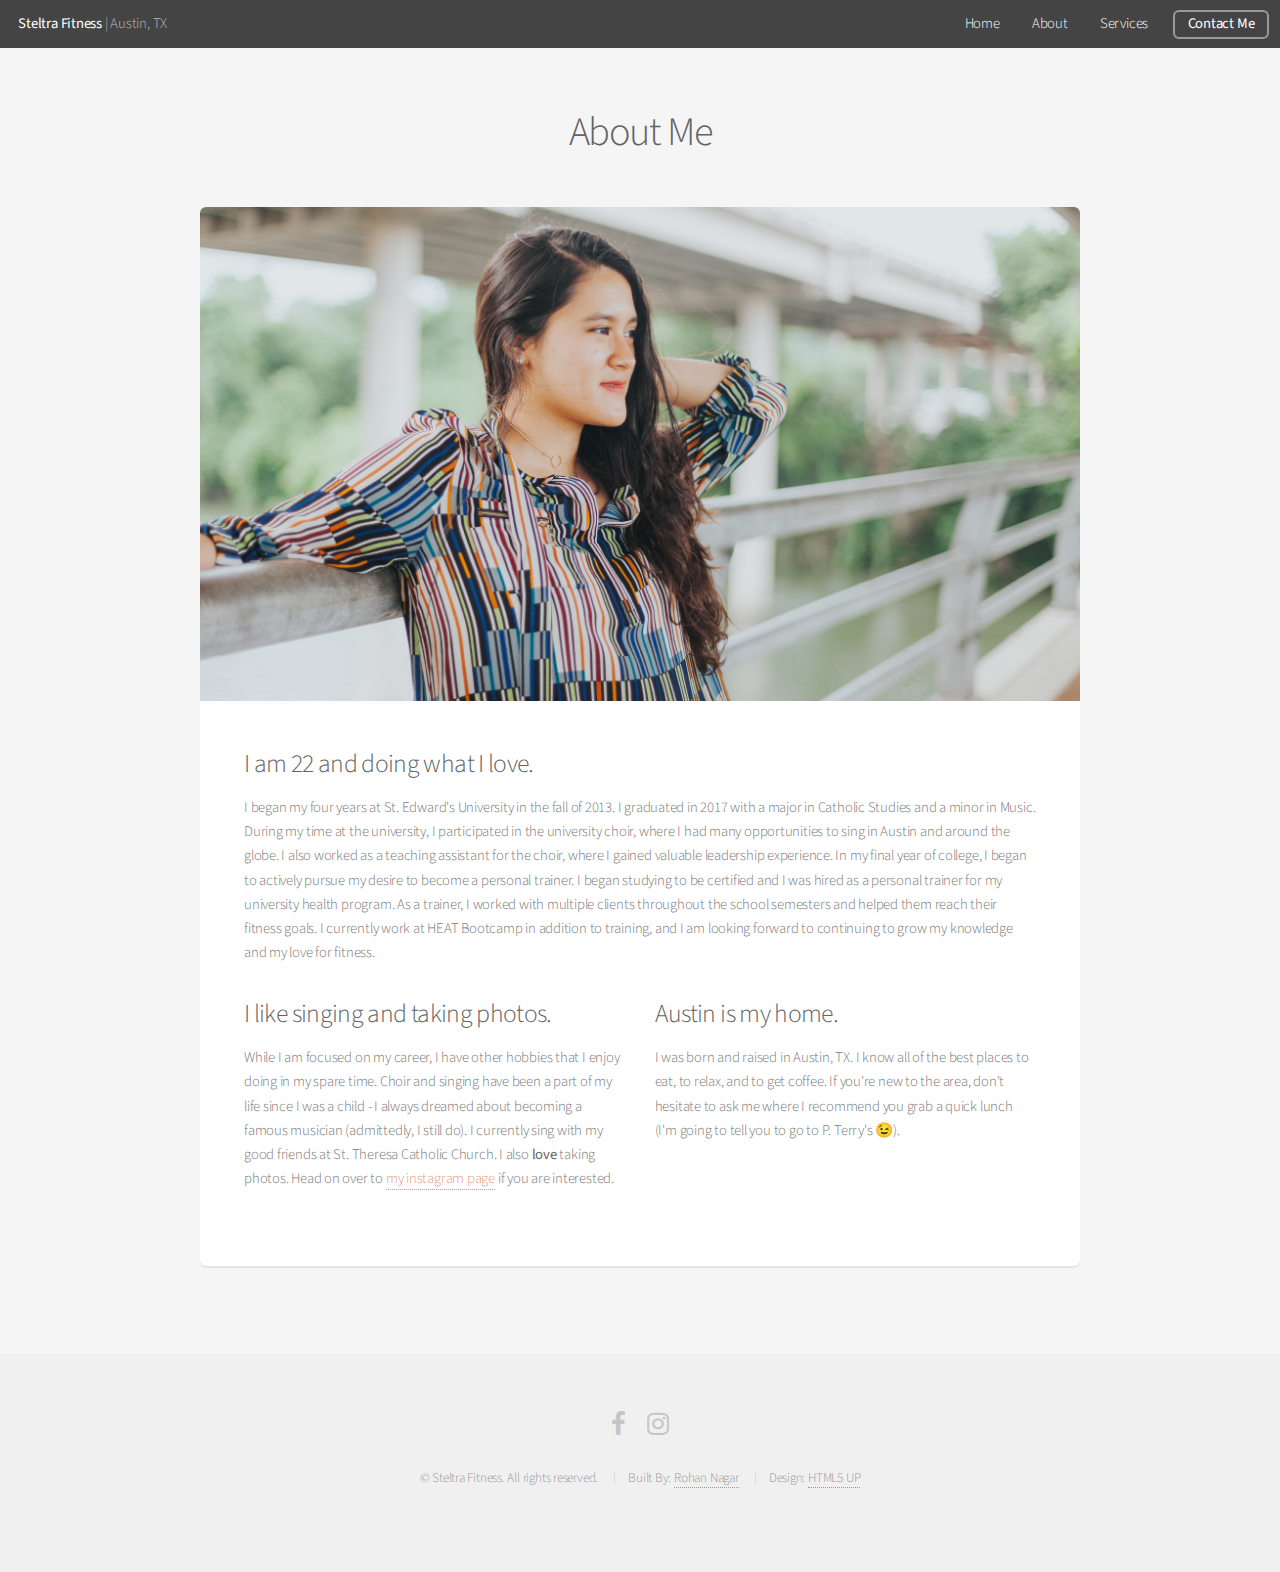
==== commit 51d8d1b6: "Create services page" ====
--- a/about.html
+++ b/about.html
@@ -23,7 +23,7 @@
 						<ul>
 							<li><a href="index.html">Home</a></li>
 							<li><a href="about.html">About</a></li>
-							<li><a href="index.html">Services</a></li>
+							<li><a href="services.html">Services</a></li>
 							<li><a href="contact.html" class="button">Contact Me</a></li>
 						</ul>
 					</nav>
@@ -41,7 +41,7 @@
 						<div class="row">
 							<div class="6u 12u(mobilep)">
 								<h3>I like singing and taking photos.</h3>
-								<p>While I am focused on my career, I have other hobbies that I enjoy doing in my spare time. Choir and singing has been a part of my life since I was a child - I always dreamed about become a famous musician (admittedly, I still do). I currently sing with my good friends at St. Theresa Catholic Church. I also <b>love</b> taking photos. Head on over to <a href="https://www.instagram.com/steltrafitness/">my instagram page</a> if you are interested.</p>
+								<p>While I am focused on my career, I have other hobbies that I enjoy doing in my spare time. Choir and singing have been a part of my life since I was a child - I always dreamed about becoming a famous musician (admittedly, I still do). I currently sing with my good friends at St. Theresa Catholic Church. I also <b>love</b> taking photos. Head on over to <a href="https://www.instagram.com/steltrafitness/">my instagram page</a> if you are interested.</p>
 							</div>
 							<div class="6u 12u(mobilep)">
 								<h3>Austin is my home.</h3>
